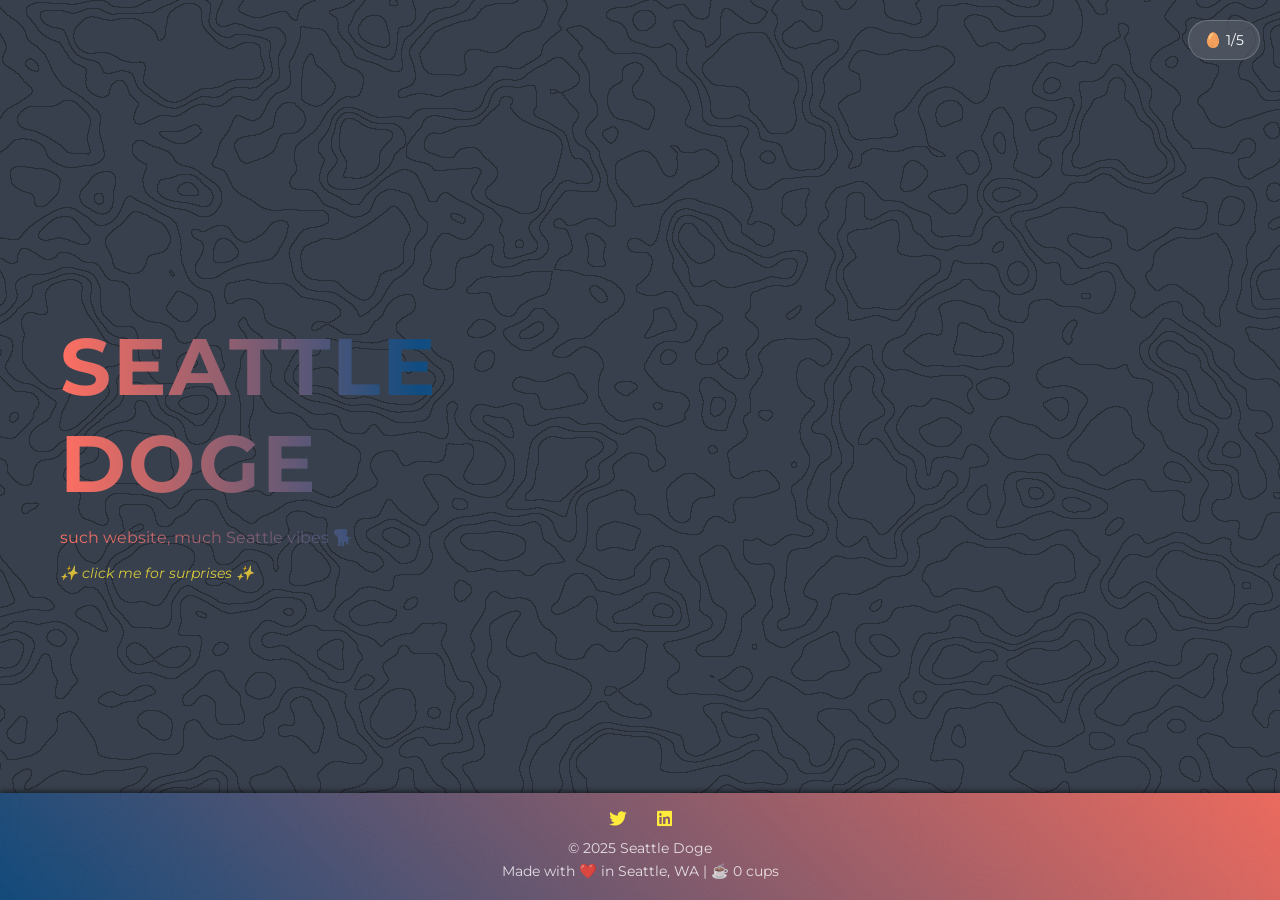
==== index.html @ a6531eef "Add analytics script to index.html Analytics update for 2025" ====
<!DOCTYPE html>
<html lang="en">
<!-- 
    SeattleDoge ASCII Art Easter Egg 🐕
    such hidden, much surprise, very aesthetic
    
⠀⠀⠀⠀⠀⠀⠀⠀⠀⠀⠀⠀⠀⡟⠋⠈⠙⣦⠀⠀⠀⠀⠀⠀⠀⠀⠀⠀⠀⠀⠀⠀⠀⠀⠀⠀⠀⠀⠀⠀⣠⠤⢤⡀⠀⠀
⠀⠀⠀⠀⠀⠀⠀⠀⠀⠀⠀⠀⠀⡇⠀⠀⠀⠈⢇⠀⠀⠀⠀⠀⠀⠀⠀⠀⠀⠀⠀⠀⠀⠀⠀⠀⠀⠀⡠⠞⠀⠀⢠⡜⣦⠀
⠀⠀⠀⠀⠀⠀⠀⠀⠀⠀⠀⠀⠀⡃⠀⠀⠀⠀⠈⢷⡄⠀⠀⠀⠀⠀⠀⠀⠀⠀⠀⠀⠀⠀⠀⠀⡠⠊⣠⠀⠀⠀⠀⢻⡘⡇
⠀⠀⠀⠀⠀⠀⠀⠀⠀⠀⠀⠀⢠⠃⠀⠀⠀⠀⠀⠀⠙⢶⣀⡀⠀⠀⠀⠀⠀⠀⠀⠀⠀⢀⡠⠚⢀⡼⠃⠀⠀⠀⠀⠸⣇⢳
⠀⠀⠀⠀⠀⠀⠀⠀⠀⠀⠀⠀⣾⠀⣀⠖⠀⠀⠀⠀⠉⠀⠀⠈⠉⠛⠛⡛⢛⠛⢳⡶⠖⠋⠀⢠⡞⠀⠀⠀⠐⠆⠀⠀⣿⢸
⠀⠀⠀⠀⠀⠀⠀⠀⠀⠀⠀⣼⠇⠀⠀⠀⠀⠀⠀⠀⠀⠀⠀⠀⠀⠀⠀⠀⠀⠀⠀⠻⣦⣀⣴⡟⠀⠀⢶⣶⣾⡿⠀⠀⣿⢸
⠀⠀⠀⠀⠀⠀⠀⠀⢀⣤⠞⠁⠀⠀⠀⠀⠀⠀⠀⠀⡠⠀⠀⠀⠀⠀⠀⠀⠀⠀⠀⠀⠈⠻⣏⠀⠀⠀⣶⣿⣿⡇⠀⠀⢏⡞
⠀⠀⠀⠀⠀⠀⢀⡴⠛⠀⠀⠀⠀⠀⠀⠀⠀⢀⢀⡾⠁⠀⠀⠀⠀⠀⠀⠀⠀⠀⠀⠀⠀⠀⠘⢦⣤⣾⣿⣿⠋⠀⠀⡀⣾⠁
⠀⠀⠀⠀⠀⣠⠟⠁⠀⠀⠀⣀⠀⠀⠀⠀⢀⡟⠈⢀⣤⠂⠀⠀⠀⠀⠀⠀⠀⠀⠀⠀⠀⠀⠀⠀⠉⠙⣏⡁⠀⠐⠚⠃⣿⠀
⠀⠀⠀⠀⣴⠋⠀⠀⠀⡴⣿⣿⡟⣷⠀⠀⠊⠀⠴⠛⠁⠀⠀⠀⠀⠀⠀⠀⠀⠀⠀⠀⠀⠀⠀⠀⠀⠀⠀⠙⠀⠀⠀⠀⢹⡆
⠀⠀⠀⣴⠃⠀⠀⠀⠀⣇⣿⣿⣿⠃⠀⠀⠀⠀⠀⠀⠀⠀⢀⣤⡶⢶⣶⣄⡀⠀⠀⠀⠀⠀⠀⠀⠀⠀⠀⠀⠀⠀⠀⠀⠀⡇
⠀⠀⣸⠃⠀⠀⠀⢠⠀⠊⠛⠉⠁⠀⠀⠀⠀⠀⠀⠀⢲⣾⣿⡏⣾⣿⣿⣿⣿⠖⠀⠀⠀⠀⠀⠀⠀⠀⠀⠀⠀⠀⠀⠀⠀⢧
⠀⢠⡇⠀⠀⠀⠀⠈⠀⠀⠀⠀⠀⠀⠀⠀⠀⠀⠀⠀⠈⠈⠛⠿⣽⣿⡿⠏⠁⠀⠀⠀⠀⠀⠀⠀⠀⠀⠀⠀⠀⠀⠀⠀⠀⡜
⢀⡿⠀⠀⠀⠀⢀⣤⣶⣟⣶⣦⣄⡀⠀⠀⠀⠀⠀⠀⠀⠀⠀⠀⠀⠀⠀⠀⠀⠀⠀⠀⠀⠀⠀⠀⠀⠀⠀⠀⠀⠀⠀⠀⠀⡇
⢸⠇⠀⠀⠀⠀⣿⣿⣿⣿⣿⣿⣿⣿⣧⠀⠀⠀⠀⠀⠀⠀⠀⠀⠀⠀⠀⠀⠀⠀⠀⠀⠀⠀⠀⠀⠀⠀⠀⠀⠀⠀⠀⠀⠀⡇
⣼⠀⢀⡀⠀⠀⢷⣿⣿⣿⣿⣿⣿⡿⠁⠀⠀⠀⠀⠀⠀⠀⠀⠀⠀⠀⠀⠀⠀⠀⠀⠀⠀⠀⠀⠀⠀⠀⠀⠀⠀⠀⠀⠀⢠⡇
⡇⠀⠈⠀⠀⠀⣬⠻⣿⣿⣿⡿⠙⠀⠀⢀⠀⠀⠀⠀⠀⠀⠀⠀⠀⠀⠀⠀⠀⠀⠀⠀⠀⠀⠀⠀⠀⠀⠀⠀⠀⠀⠀⠀⣼⠁
⢹⡀⠀⠀⠀⠈⣿⣶⣿⣿⣝⡛⢳⠭⠍⠉⠀⠀⠀⠀⠀⠀⠀⠀⠀⠀⠀⠀⠀⠀⠀⠀⠀⠀⠀⠀⠀⠀⠀⠀⠀⠀⠀⢰⠃⠀
⠸⡇⠀⠀⠀⠀⠙⣿⣿⣿⣿⣿⣿⣷⣦⣀⣀⣀⣤⣤⣴⡶⠀⠀⠀⠀⠀⠀⠀⠀⠀⠀⠀⠀⠀⠀⠀⠀⠀⠀⠀⠀⣰⠇⠀⠀
⠀⢿⡄⠀⠀⠀⠀⠀⠙⣇⠉⠉⠙⠛⠻⠟⠛⠛⠉⠙⠉⠀⠀⠀⠀⠀⠀⠀⠀⠀⠀⠀⠀⠀⠀⠀⠀⠀⠀⠀⠀⡰⠋⠀⠀⠀
⠀⠈⢧⠀⠀⠀⠀⠀⠀⠈⠀⠀⠀⠀⠀⠀⠀⠀⠀⠀⠀⠀⠀⠀⠀⠀⠀⠀⠀⠀⠀⠀⠀⠀⠀⠀⠀⠀⠀⣠⠞⠁⠀⠀⠀⠀
⠀⠀⠘⢷⡀⠀⠀⠀⠀⠀⠀⠀⠀⠀⠀⠀⠀⠀⠀⠀⠀⠀⠀⠀⠀⠀⠀⠀⠀⠀⠀⠀⠀⠀⠀⠀⠀⣠⠞⠁⠀⠀⠀⠀⠀⠀
⠀⠀⠀⠀⠱⢆⠀⠀⠀⠀⠀⠀⠀⠀⠀⠀⠀⠀⠀⠀⠀⠀⠀⠀⠀⠀⠀⠀⠀⠀⠀⠀⠀⠀⣀⡴⠋⠁⠀⠀⠀⠀⠀⠀⠀⠀
⠀⠀⠀⠀⠀⠀⠛⢦⣀⡀⠀⠀⠀⠀⠀⠀⠀⠀⠀⠀⠀⠀⠀⠀⠀⠀⠀⠀⠀⠀⣀⣠⠴⠟⠁⠀⠀⠀⠀⠀⠀⠀⠀⠀⠀⠀
⠀⠀⠀⠀⠀⠀⠀⠀⠈⠛⠲⠤⣤⣤⣤⣄⠀⠀⠀⠀⠀⠀⠀⢠⣤⣤⠤⠴⠒⠛⠋⠀⠀⠀⠀⠀⠀⠀⠀⠀⠀⠀⠀⠀⠀⠀

    Congrats! You found the HTML comment easter egg! 🎉
    Pro tip: Check the console for more surprises...
-->
<head>
    <meta charset="utf-8"/>
    <meta name="viewport" content="width=device-width, initial-scale=1.0"/>
    <meta name="description" content="such website, much Seattle vibes 🐕 Experience the Emerald City through dynamic topography and aesthetic gradients"/>
    <meta name="keywords" content="Seattle, doge, gen-z, aesthetic, topography, gradients, meme, PNW, Emerald City, interactive"/>
    <meta name="author" content="Emerald Designs"/>
    <meta name="theme-color" content="#FF6F61"/>
    <meta property="og:title" content="SeattleDoge - such website, much aesthetic"/>
    <meta property="og:description" content="A visual love letter to Seattle featuring dynamic topography and doge vibes"/>
    <meta property="og:type" content="website"/>
    <meta property="og:url" content="https://SeattleDoge.com"/>
    <title>SeattleDoge - such website, much aesthetic 🐕</title>
    <!-- Favicon -->
    <link rel="icon" href="favicon.png" type="image/png"/>
    <link rel="apple-touch-icon" href="favicon.png"/>
    <link href="https://fonts.googleapis.com/css2?family=Montserrat:wght@300;400;700&display=swap" rel="stylesheet">
    <!-- Font Awesome -->
    <link rel="stylesheet" href="https://cdnjs.cloudflare.com/ajax/libs/font-awesome/6.0.0-beta3/css/all.min.css">
    <link rel="stylesheet" href="styles.css"/>
    <script src="script.js" defer></script>
    <!-- Analytics -->
    <script defer src="https://umami.manaiakalani.info/script.js" data-website-id="f61d7a7e-5dba-43c3-b474-cf206cd70f49"></script>
</head>
<body>
    <div id="app" class="container">
        <header class="header">
            <h1 class="title gradient-text" id="main-title">Seattle Doge</h1>
            <p class="description gradient-text">such website, much Seattle vibes 🐕</p>
            <div class="interaction-hint">
                <span class="hint-text">✨ click me for surprises ✨</span>
            </div>
        </header>
        <div class="topography-box" id="topo-bg"></div> 
        
        <!-- Hidden easter egg counter -->
        <div class="easter-egg-counter" id="egg-counter">
            <span>🥚 <span id="egg-count">0</span>/5</span>
        </div>
    </div>

    <footer class="footer">
        <div class="social-media">
            <a href="https://aka.ms/MaxStein" class="social-link bounce-on-hover" aria-label="Twitter" data-tooltip="follow for updates fr 📱">
                <i class="fab fa-twitter"></i>
            </a>
            <a href="https://linkedin.com/in/manaiakalani" class="social-link bounce-on-hover" aria-label="LinkedIn" data-tooltip="let's connect! 🤝">
                <i class="fab fa-linkedin"></i>
            </a>
        </div>
        <p class="footer-text">© 2025 Seattle Doge</p>
        <p class="footer-text">Made with ❤️ in Seattle, WA | <span class="easter-egg-trigger" id="coffee-counter">☕ 0 cups</span></p>
    </footer>

    <svg class="svg-filters" width="0" height="0" xmlns="http://www.w3.org/2000/svg" version="1.1">
        <defs>
            <filter id="topography">
                <feTurbulence id="turbulence" type="fractalNoise" baseFrequency="0.0033" numOctaves="1" />
                <feColorMatrix type="saturate" values="0" result="noise" />
                <feComponentTransfer in="noise" result="h1">
                    <feFuncA type="table" tableValues="-220 100" />
                </feComponentTransfer>
                <feMorphology operator="dilate" radius="1" />
                <feComposite in2="h1" result="a1" operator="out" />
                <feComponentTransfer in="noise" result="h2">
                    <feFuncA type="table" tableValues="-160 100" />
                </feComponentTransfer>
                <feMorphology operator="dilate" radius="1" />
                <feComposite in2="h2" result="a2" operator="out" />
                <feComponentTransfer in="noise" result="h3">
                    <feFuncA type="table" tableValues="-120 100" />
                </feComponentTransfer>
                <feMorphology operator="dilate" radius="1" />
                <feComposite in2="h3" result="a3" operator="out" />
                <feComponentTransfer in="noise" result="h4">
                    <feFuncA type="table" tableValues="-80 100" />
                </feComponentTransfer>
                <feMorphology operator="dilate" radius="1" />
                <feComposite in2="h4" result="a4" operator="out" />
                <feComponentTransfer in="noise" result="h5">
                    <feFuncA type="table" tableValues="-50 100" />
                </feComponentTransfer>
                <feMorphology operator="dilate" radius="1" />
                <feComposite in2="h5" result="a5" operator="out" />
                <feComposite in="a1" in2="a2" result="c1" operator="over" />
                <feComposite in="c1" in2="a3" result="c2" operator="over" />
                <feComposite in="c2" in2="a4" result="c3" operator="over" />
                <feComposite in="c3" in2="a5" result="c4" operator="over" />
                <feComponentTransfer in="c4" result="c5">
                    <feFuncR type="discrete" tableValues="0 1 0 1" />
                    <feFuncG type="discrete" tableValues="0 1 0 1" />
                    <feFuncB type="discrete" tableValues="0 1 0 1" />
                    <feFuncA type="discrete" tableValues="0 1 0 1" />
                </feComponentTransfer>
                <feComposite in="SourceAlpha" in2="c5" operator="out" result="alpha" />
                <feComposite in="SourceGraphic" operator="in" />
            </filter>
        </defs>
    </svg>
</body>
</html>
---- styles.css ----
/* 
 * SeattleDoge Styles 🐕
 * such CSS, much aesthetic, very modern
 * Gen-Z approved styling with Seattle vibes
 */

/* Performance optimizations */
* {
    box-sizing: border-box;
}

/* Accessibility improvements */
@media (prefers-reduced-motion: reduce) {
    *, *::before, *::after {
        animation-duration: 0.01ms !important;
        animation-iteration-count: 1 !important;
        transition-duration: 0.01ms !important;
    }
}

/* Dark mode preference (already dark but respecting user choice) */
@media (prefers-color-scheme: light) {
    :root {
        --accent-color: #FF6F61;
        --secondary-color: #0F4C81;
    }
}

/* High contrast mode support */
@media (prefers-contrast: high) {
    .gradient-text {
        background: linear-gradient(to right, #FF0000, #0000FF);
        background-clip: text;
        -webkit-background-clip: text;
    }
}

/* Focus improvements for accessibility */
button:focus, a:focus, [tabindex]:focus {
    outline: 2px solid #ffeb3b;
    outline-offset: 2px;
}

/* Global Styles - keeping it fresh */
body, html {
    margin: 0;
    padding: 0;
    font-family: 'Montserrat', sans-serif;
    height: 100%;
    background-color: #282c34;
    background-size: cover;
    background-position: center;
    background-attachment: fixed;
    color: #fff;
    display: flex;
    align-items: center;
    justify-content: flex-start;
    cursor: url('data:image/svg+xml;utf8,<svg xmlns="http://www.w3.org/2000/svg" width="20" height="20" viewBox="0 0 20 20"><text y="16" font-size="16">🐕</text></svg>'), auto;
    overflow-x: hidden;
}

/* Main Container - responsive and clean */
.container {
    padding-left: 10%;
    display: flex;
    flex-direction: column;
    gap: 15px;
    text-align: left;
    max-width: 600px;
    position: relative;
    z-index: 2;
    animation: slideInLeft 1s ease-out;
}

@keyframes slideInLeft {
    from {
        opacity: 0;
        transform: translateX(-50px);
    }
    to {
        opacity: 1;
        transform: translateX(0);
    }
}

/* Header Styles */
.header {
    z-index: 3;
    position: relative;
}

.header .title {
    font-size: 5rem;
    font-weight: 700;
    letter-spacing: 2px;
    text-transform: uppercase;
    margin: 0;
    cursor: pointer;
    transition: all 0.3s ease;
}

.header .title:hover {
    animation: shake 0.5s ease-in-out;
}

@keyframes shake {
    0%, 100% { transform: translateX(0); }
    25% { transform: translateX(-5px); }
    75% { transform: translateX(5px); }
}

/* Interaction hints - Gen-Z loves interactive elements */
.interaction-hint {
    margin-top: 10px;
    opacity: 0.8;
    animation: pulse 2s infinite;
}

.hint-text {
    font-size: 0.9rem;
    font-style: italic;
    color: #ffeb3b;
    cursor: pointer;
}

@keyframes pulse {
    0%, 100% { opacity: 0.8; }
    50% { opacity: 1; }
}

/* Easter egg counter - gamification element */
.easter-egg-counter {
    position: fixed;
    top: 20px;
    right: 20px;
    background: rgba(255, 255, 255, 0.1);
    backdrop-filter: blur(10px);
    padding: 10px 15px;
    border-radius: 25px;
    font-size: 0.9rem;
    z-index: 5;
    opacity: 0;
    transition: opacity 0.3s ease;
    border: 1px solid rgba(255, 255, 255, 0.2);
}

.easter-egg-counter.show {
    opacity: 1;
}

/* Coffee counter easter egg */
.easter-egg-trigger {
    cursor: pointer;
    transition: all 0.3s ease;
}

.easter-egg-trigger:hover {
    color: #ffeb3b;
    transform: scale(1.1);
}

.gradient-text {
    background: -webkit-linear-gradient(
        left,
        #FF6F61,
        #0F4C81,
        #939597,
        #6667AB
    );
    background: linear-gradient(
        to right,
        #FF6F61,
        #0F4C81,
        #939597,
        #6667AB
    );
    background-clip: text;
    -webkit-background-clip: text;
    -webkit-text-fill-color: transparent;
    color: transparent;
    animation: gradient-shift 6s infinite ease-in-out;
    background-size: 200% 200%;
    user-select: none;
    transition: all 0.3s ease;
}

.gradient-text:hover {
    animation-duration: 2s;
    transform: scale(1.02);
}

@keyframes gradient-shift {
    0% { background-position: 0% 50%; }
    50% { background-position: 100% 50%; }
    100% { background-position: 0% 50%; }
}

/* Topography Styles */
.topography-box {
    position: fixed;
    top: 0;
    left: 0;
    width: 100%;
    height: 100%;
    background-color: #38414e;
    filter: url(#topography);
    z-index: 1;
}

.svg-filters {
    position: absolute;
}

/* Footer Styles */
.footer {
    position: fixed;
    bottom: 0;
    left: 0;
    width: 100%;
    background: linear-gradient(45deg, rgba(15, 76, 129, 0.9), rgba(255, 111, 97, 0.9));
    color: #fff;
    text-align: center;
    padding: 15px 0;
    z-index: 4;
    font-size: 1rem;
    box-shadow: 0 -2px 5px rgba(0, 0, 0, 0.5);
}

.footer .social-media {
    display: flex;
    justify-content: center;
    gap: 30px;
    margin-bottom: 10px;
}

.footer .social-link {
    color: #ffeb3b;
    text-decoration: none;
    font-weight: 500;
    font-size: 1.1rem;
    transition: all 0.3s ease;
    position: relative;
    overflow: hidden;
}

.footer .social-link:hover {
    color: #ff9800;
    transform: scale(1.1);
}

.footer .social-link::before {
    content: '';
    position: absolute;
    top: 0;
    left: -100%;
    width: 100%;
    height: 100%;
    background: linear-gradient(90deg, transparent, rgba(255, 255, 255, 0.2), transparent);
    transition: left 0.5s ease;
}

.footer .social-link:hover::before {
    left: 100%;
}

/* Bounce animation for social links */
.bounce-on-hover:hover {
    animation: bounce 0.6s ease;
}

@keyframes bounce {
    0%, 100% { transform: translateY(0) scale(1.1); }
    50% { transform: translateY(-10px) scale(1.1); }
}

/* Tooltip styles for social links */
.social-link[data-tooltip]:hover::after {
    content: attr(data-tooltip);
    position: absolute;
    bottom: 120%;
    left: 50%;
    transform: translateX(-50%);
    background: rgba(0, 0, 0, 0.8);
    color: white;
    padding: 5px 10px;
    border-radius: 5px;
    font-size: 0.8rem;
    white-space: nowrap;
    z-index: 10;
}

/* Responsive design for mobile Gen-Z users */
@media (max-width: 768px) {
    .container {
        padding-left: 5%;
        padding-right: 5%;
    }
    
    .header .title {
        font-size: 3.5rem;
    }
    
    .easter-egg-counter {
        top: 10px;
        right: 10px;
        font-size: 0.8rem;
        padding: 8px 12px;
    }
    
    .footer .social-media {
        gap: 20px;
    }
}

@media (max-width: 480px) {
    .header .title {
        font-size: 2.8rem;
    }
    
    .interaction-hint {
        font-size: 0.8rem;
    }
}

.footer .footer-text {
    font-size: 0.9rem;
    margin: 5px 0;
    color: rgba(255, 255, 255, 0.8);
}
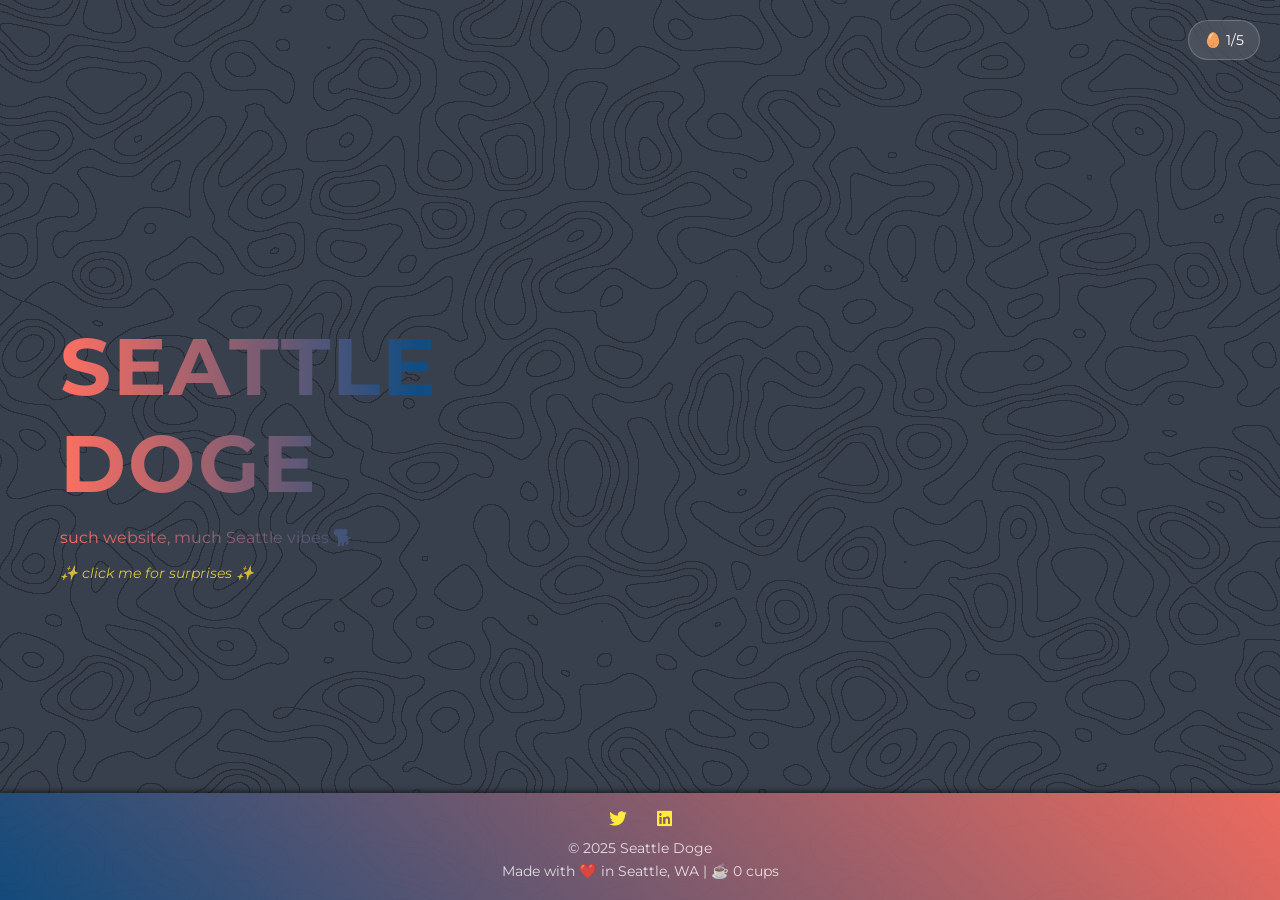
==== commit 866302eb: "Update analytics script source and ID for 2026 Replaced Umami analytics script with new analytics sc" ====
--- a/index.html
+++ b/index.html
@@ -54,7 +54,11 @@
     <link rel="stylesheet" href="styles.css"/>
     <script src="script.js" defer></script>
     <!-- Analytics -->
-    <script defer src="https://umami.manaiakalani.info/script.js" data-website-id="f61d7a7e-5dba-43c3-b474-cf206cd70f49"></script>
+    <script
+    src="https://analytics.manaiakalani.info/api/script.js"
+    data-site-id="94813d5453b5"
+    defer
+    ></script>
 </head>
 <body>
     <div id="app" class="container">
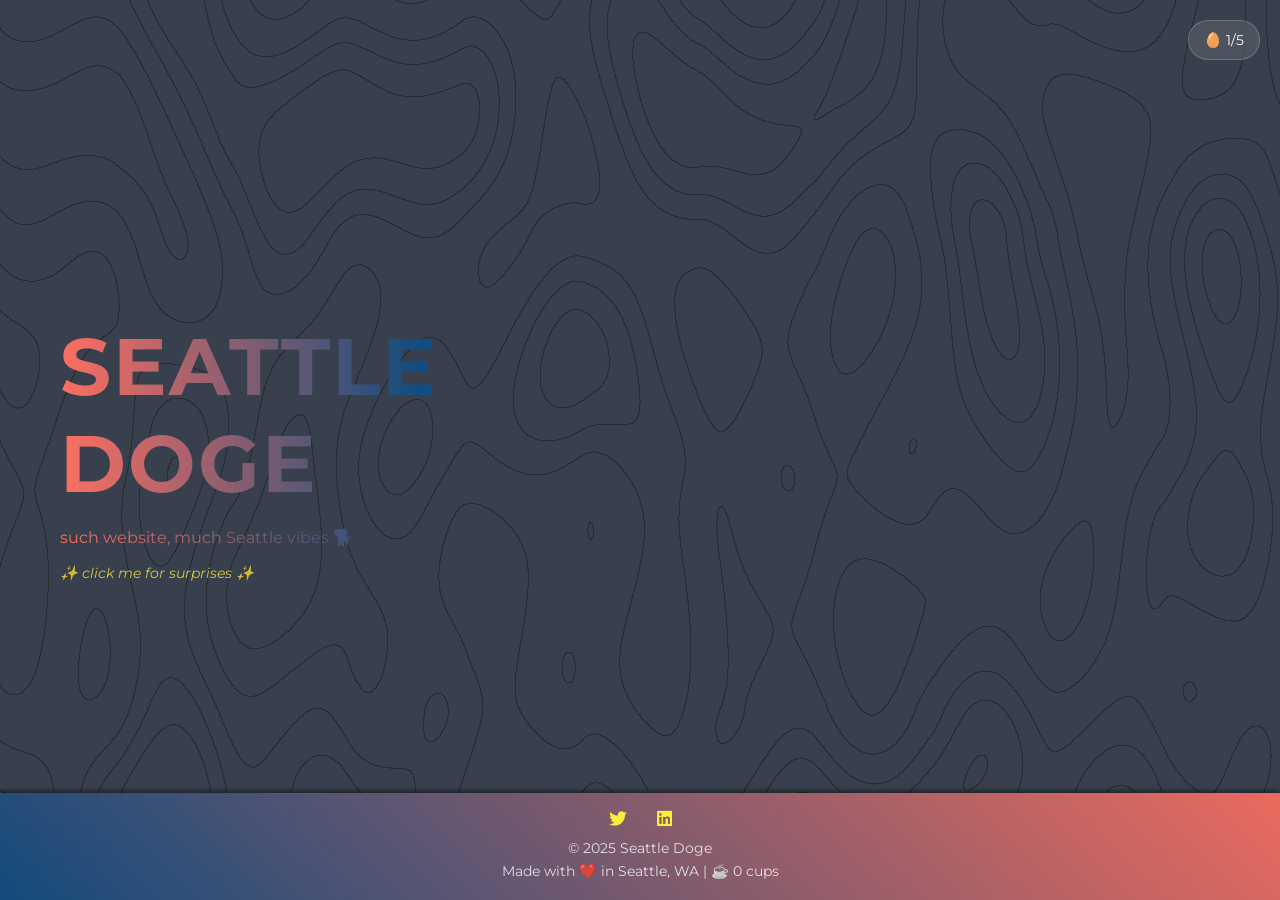
==== commit 957591ca: "Fix: broken social media links - Fix Twitter link (was aka.ms redirect, now direct) - Fix LinkedIn l" ====
--- a/index.html
+++ b/index.html
@@ -79,10 +79,10 @@
 
     <footer class="footer">
         <div class="social-media">
-            <a href="https://aka.ms/MaxStein" class="social-link bounce-on-hover" aria-label="Twitter" data-tooltip="follow for updates fr 📱">
+            <a href="https://twitter.com/manaiakalani" class="social-link bounce-on-hover" aria-label="Twitter" data-tooltip="follow for updates fr 📱">
                 <i class="fab fa-twitter"></i>
             </a>
-            <a href="https://linkedin.com/in/manaiakalani" class="social-link bounce-on-hover" aria-label="LinkedIn" data-tooltip="let's connect! 🤝">
+            <a href="https://www.linkedin.com/in/manaiakalani/" class="social-link bounce-on-hover" aria-label="LinkedIn" data-tooltip="let's connect! 🤝">
                 <i class="fab fa-linkedin"></i>
             </a>
         </div>
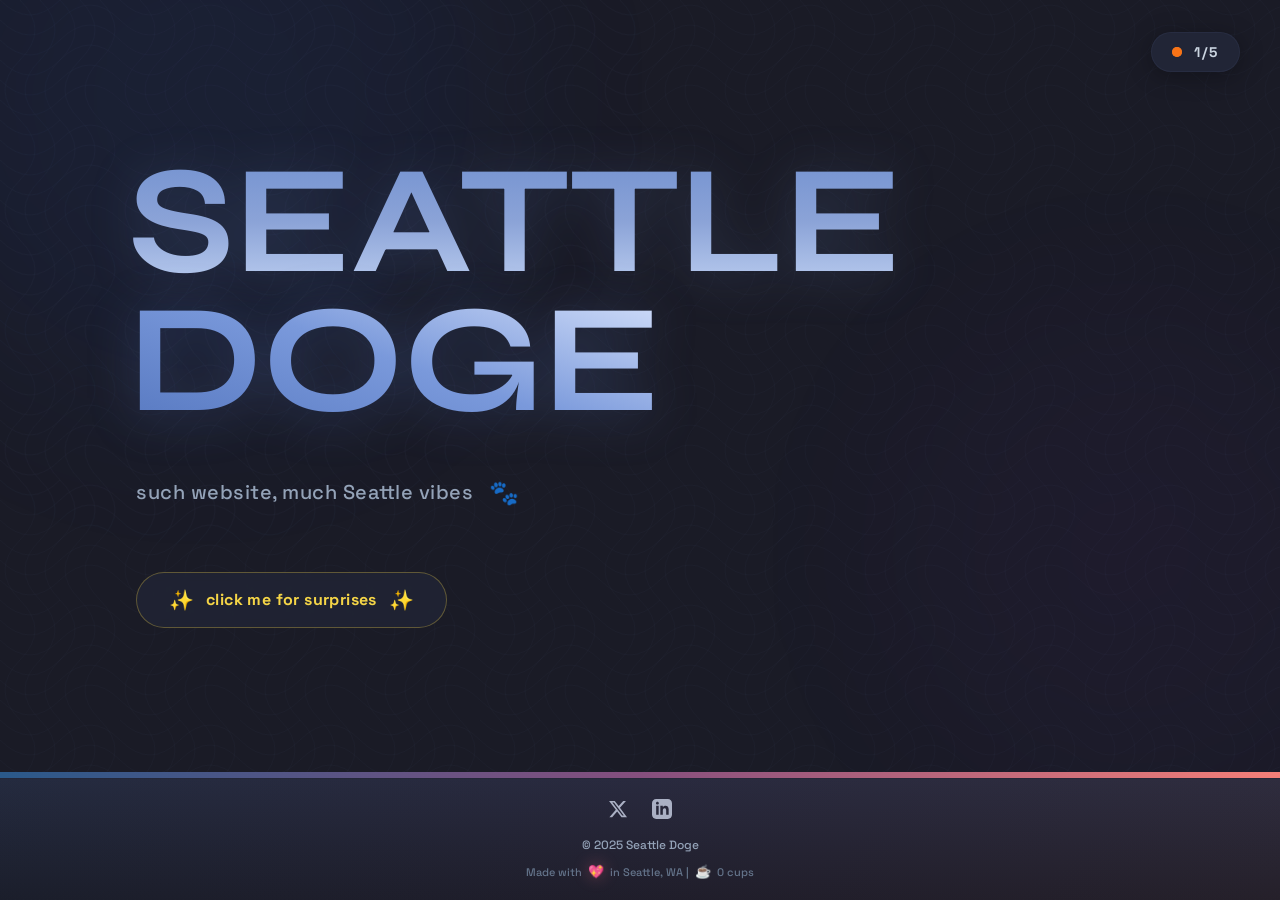
==== commit 075a032a: "Redesign UX with Tokyo Night theme and multi-page easter egg flow - New design system: Tokyo Night p" ====
--- a/index.html
+++ b/index.html
@@ -39,101 +39,289 @@
     <meta name="description" content="such website, much Seattle vibes 🐕 Experience the Emerald City through dynamic topography and aesthetic gradients"/>
     <meta name="keywords" content="Seattle, doge, gen-z, aesthetic, topography, gradients, meme, PNW, Emerald City, interactive"/>
     <meta name="author" content="Emerald Designs"/>
-    <meta name="theme-color" content="#FF6F61"/>
+    <meta name="theme-color" content="#1a1b26"/>
     <meta property="og:title" content="SeattleDoge - such website, much aesthetic"/>
     <meta property="og:description" content="A visual love letter to Seattle featuring dynamic topography and doge vibes"/>
     <meta property="og:type" content="website"/>
     <meta property="og:url" content="https://SeattleDoge.com"/>
     <title>SeattleDoge - such website, much aesthetic 🐕</title>
-    <!-- Favicon -->
     <link rel="icon" href="favicon.png" type="image/png"/>
     <link rel="apple-touch-icon" href="favicon.png"/>
-    <link href="https://fonts.googleapis.com/css2?family=Montserrat:wght@300;400;700&display=swap" rel="stylesheet">
-    <!-- Font Awesome -->
-    <link rel="stylesheet" href="https://cdnjs.cloudflare.com/ajax/libs/font-awesome/6.0.0-beta3/css/all.min.css">
+    <link href="https://fonts.googleapis.com/css2?family=Space+Grotesk:wght@400;500;700&family=Syne:wght@700;800&family=Comic+Neue:wght@700&display=swap" rel="stylesheet">
     <link rel="stylesheet" href="styles.css"/>
     <script src="script.js" defer></script>
-    <!-- Analytics -->
     <script
-    src="https://analytics.manaiakalani.info/api/script.js"
-    data-site-id="94813d5453b5"
-    defer
+      src="https://analytics.manaiakalani.info/api/script.js"
+      data-site-id="94813d5453b5"
+      defer
     ></script>
 </head>
 <body>
-    <div id="app" class="container">
-        <header class="header">
-            <h1 class="title gradient-text" id="main-title">Seattle Doge</h1>
-            <p class="description gradient-text">such website, much Seattle vibes 🐕</p>
-            <div class="interaction-hint">
-                <span class="hint-text">✨ click me for surprises ✨</span>
-            </div>
-        </header>
-        <div class="topography-box" id="topo-bg"></div> 
-        
-        <!-- Hidden easter egg counter -->
-        <div class="easter-egg-counter" id="egg-counter">
-            <span>🥚 <span id="egg-count">0</span>/5</span>
+    <!-- ===== SHARED BACKGROUND LAYER ===== -->
+    <div class="topo-bg" aria-hidden="true"></div>
+    <div class="ambient-orb orb-1" aria-hidden="true"></div>
+    <div class="ambient-orb orb-2" aria-hidden="true"></div>
+
+    <!-- ===== PROGRESS BADGE ===== -->
+    <div class="progress-badge" id="progress-badge">
+        <span class="ping-dot"><span class="ping-ring"></span><span class="ping-core"></span></span>
+        <span class="progress-text" id="egg-count">1/5</span>
+    </div>
+
+    <!-- ===== PAGE 1: LANDING ===== -->
+    <div class="page active" id="page-landing">
+        <main class="page-main landing-main">
+            <div class="landing-content animate-float">
+                <div class="landing-titles">
+                    <h1 class="hero-title">
+                        <span class="gradient-seattle">SEATTLE</span>
+                    </h1>
+                    <h1 class="hero-title hero-title-doge">
+                        <span class="gradient-doge">DOGE</span>
+                    </h1>
+                </div>
+                <div class="tagline">
+                    <span class="tagline-text">such website, much Seattle vibes</span>
+                    <span class="tagline-paw" title="woof">🐾</span>
+                </div>
+                <div class="cta-area">
+                    <button class="cta-btn" id="surprise-btn">
+                        <span class="cta-sparkle">✨</span>
+                        <span class="cta-label" id="surprise-label">click me for surprises</span>
+                        <span class="cta-sparkle">✨</span>
+                    </button>
+                </div>
+            </div>
+        </main>
+    </div>
+
+    <!-- ===== PAGE 2: DOGE FOUND ===== -->
+    <div class="page" id="page-doge">
+        <main class="page-main doge-main">
+            <div class="doge-scene">
+                <div class="doge-image-wrap animate-doge">
+                    <div class="doge-circle">
+                        <img
+                            src="https://images.unsplash.com/photo-1583511655857-d19b40a7a54e?auto=format&fit=crop&q=80&w=800"
+                            alt="Much Seattle Doge"
+                            class="doge-img"
+                            loading="lazy"
+                        />
+                    </div>
+                    <div class="bubble bubble-1 animate-pop" style="animation-delay: 0.2s">much wow</div>
+                    <div class="bubble bubble-2 animate-pop" style="animation-delay: 0.6s">such surprise</div>
+                    <div class="bubble bubble-3 animate-pop" style="animation-delay: 1.0s">very click</div>
+                    <div class="bubble bubble-4 animate-pop" style="animation-delay: 1.4s">so Seattle</div>
+                </div>
+                <div class="doge-bg-text" aria-hidden="true">MUCH WOW</div>
+            </div>
+            <div class="doge-cta animate-pop" style="animation-delay: 1.8s">
+                <h3 class="doge-found-title"><span class="gradient-found">YOU FOUND IT!</span></h3>
+                <p class="doge-found-sub">The legendary Doge of the Pacific Northwest has appeared.</p>
+                <button class="back-btn" data-goto="landing">
+                    <svg class="back-icon" fill="none" viewBox="0 0 24 24" stroke="currentColor"><path stroke-linecap="round" stroke-linejoin="round" stroke-width="2" d="M10 19l-7-7m0 0l7-7m-7 7h18"/></svg>
+                    Go Back
+                </button>
+            </div>
+        </main>
+    </div>
+
+    <!-- ===== PAGE 3: THE CITY ===== -->
+    <div class="page" id="page-city">
+        <main class="page-main city-main">
+            <header class="city-header">
+                <h2 class="section-title"><span class="gradient-city">THE CITY</span></h2>
+                <div class="section-accent"></div>
+            </header>
+            <div class="card-grid">
+                <!-- Space Needle -->
+                <div class="landmark-card">
+                    <div class="card-top">
+                        <div class="card-icon icon-glow-blue">
+                            <svg width="48" height="48" viewBox="0 0 24 24" fill="none"><path d="M11 2H13V4H11V2ZM11 5H13V18H11V5ZM7 8H17V10H19V12H17V13H7V12H5V10H7V8ZM9 10V11H15V10H9ZM10 18H14V22H10V18Z" fill="currentColor"/></svg>
+                        </div>
+                        <span class="card-number number-blue">01</span>
+                    </div>
+                    <h3 class="card-title title-blue">Space Needle</h3>
+                    <p class="card-desc">The 605-ft-tall icon of the Pacific Northwest. Built for the 1962 World's Fair, it offers such views, much height. A true monument to the future.</p>
+                    <div class="card-tags">
+                        <span class="tag tag-blue">Queen Anne</span>
+                        <span class="tag tag-blue">Futurism</span>
+                    </div>
+                </div>
+                <!-- Pike Place -->
+                <div class="landmark-card">
+                    <div class="card-top">
+                        <div class="card-icon icon-glow-yellow">
+                            <svg width="48" height="48" viewBox="0 0 24 24" fill="none"><path d="M3 5H21V7H19V21H5V7H3V5ZM7 7V19H17V7H7ZM9 9H15V11H9V9ZM9 13H15V15H9V13Z" fill="currentColor"/><path d="M10 2H14V4H10V2Z" fill="currentColor"/></svg>
+                        </div>
+                        <span class="card-number number-yellow">02</span>
+                    </div>
+                    <h3 class="card-title title-yellow">Pike Place</h3>
+                    <p class="card-desc">Fresh fish, flying salmon, and the original Starbucks. Established in 1907, it's the soul of the city. Very market, many flowers, wow.</p>
+                    <div class="card-tags">
+                        <span class="tag tag-yellow">Downtown</span>
+                        <span class="tag tag-yellow">History</span>
+                    </div>
+                </div>
+            </div>
+            <div class="section-back">
+                <button class="back-link" data-goto="landing">
+                    <span class="back-arrow">←</span>
+                    <span>Return to Doge</span>
+                </button>
+            </div>
+        </main>
+    </div>
+
+    <!-- ===== PAGE 4: THE VIBES ===== -->
+    <div class="page" id="page-vibes">
+        <main class="page-main city-main">
+            <header class="city-header">
+                <h2 class="section-title"><span class="gradient-vibes">THE VIBES</span></h2>
+                <div class="section-accent accent-purple"></div>
+            </header>
+            <div class="card-grid card-grid-3">
+                <!-- Rain -->
+                <div class="landmark-card">
+                    <div class="card-top">
+                        <div class="card-icon icon-glow-blue">
+                            <span style="font-size:2.5rem">🌧️</span>
+                        </div>
+                        <span class="card-number number-blue">01</span>
+                    </div>
+                    <h3 class="card-title title-blue">Such Rain</h3>
+                    <p class="card-desc">152 rainy days per year. Much drizzle, very mist. Seattleites don't use umbrellas — they simply become one with the cloud.</p>
+                    <div class="card-tags">
+                        <span class="tag tag-blue">Weather</span>
+                        <span class="tag tag-blue">Vibes</span>
+                    </div>
+                </div>
+                <!-- Coffee -->
+                <div class="landmark-card">
+                    <div class="card-top">
+                        <div class="card-icon icon-glow-yellow">
+                            <span style="font-size:2.5rem">☕</span>
+                        </div>
+                        <span class="card-number number-yellow">02</span>
+                    </div>
+                    <h3 class="card-title title-yellow">Many Coffee</h3>
+                    <p class="card-desc">Birthplace of Starbucks, home to 35+ roasters. Every corner has a café. Very espresso, much latte art, so caffeinated.</p>
+                    <div class="card-tags">
+                        <span class="tag tag-yellow">Culture</span>
+                        <span class="tag tag-yellow">Caffeine</span>
+                    </div>
+                </div>
+                <!-- Tech -->
+                <div class="landmark-card">
+                    <div class="card-top">
+                        <div class="card-icon icon-glow-coral">
+                            <span style="font-size:2.5rem">💻</span>
+                        </div>
+                        <span class="card-number number-coral">03</span>
+                    </div>
+                    <h3 class="card-title title-coral">Very Tech</h3>
+                    <p class="card-desc">Home to Amazon, Microsoft, and countless startups. Much innovation, such disruption. The cloud isn't just in the sky here.</p>
+                    <div class="card-tags">
+                        <span class="tag tag-coral">Industry</span>
+                        <span class="tag tag-coral">Future</span>
+                    </div>
+                </div>
+            </div>
+            <div class="section-back">
+                <button class="back-link" data-goto="landing">
+                    <span class="back-arrow">←</span>
+                    <span>Return to Doge</span>
+                </button>
+            </div>
+        </main>
+    </div>
+
+    <!-- ===== PAGE 5: ROADMAP ===== -->
+    <div class="page" id="page-roadmap">
+        <main class="page-main roadmap-main">
+            <div class="roadmap-header">
+                <h2 class="section-title section-title-lg"><span class="gradient-roadmap">SUCH ROADMAP</span></h2>
+                <p class="roadmap-sub">very future, much wow, so progress</p>
+            </div>
+            <div class="roadmap-track">
+                <div class="roadmap-line" aria-hidden="true"></div>
+                <!-- Item 1 -->
+                <div class="roadmap-item">
+                    <div class="roadmap-side roadmap-side-left">
+                        <span class="roadmap-status status-blue">Past Much Done</span>
+                    </div>
+                    <div class="roadmap-dot dot-blue"></div>
+                    <div class="roadmap-side roadmap-side-right">
+                        <h4 class="roadmap-title">Very Launch</h4>
+                        <p class="roadmap-desc">Much deploy. Website wow. Seattle vibes intensifies.</p>
+                    </div>
+                </div>
+                <!-- Item 2 -->
+                <div class="roadmap-item">
+                    <div class="roadmap-side roadmap-side-left">
+                        <h4 class="roadmap-title">So Coffee</h4>
+                        <p class="roadmap-desc">Many beans. Dark roast power. 1000 cups goal.</p>
+                    </div>
+                    <div class="roadmap-dot dot-purple"></div>
+                    <div class="roadmap-side roadmap-side-right">
+                        <span class="roadmap-status status-purple">Active Working</span>
+                    </div>
+                </div>
+                <!-- Item 3 -->
+                <div class="roadmap-item">
+                    <div class="roadmap-side roadmap-side-left">
+                        <span class="roadmap-status status-coral">Soon™</span>
+                    </div>
+                    <div class="roadmap-dot dot-coral animate-pulse"></div>
+                    <div class="roadmap-side roadmap-side-right">
+                        <h4 class="roadmap-title">Much Space</h4>
+                        <p class="roadmap-desc">To the moon. Doge in orbit. Many stars, so shine.</p>
+                    </div>
+                </div>
+                <!-- Item 4 -->
+                <div class="roadmap-item roadmap-item-dim">
+                    <div class="roadmap-side roadmap-side-left">
+                        <h4 class="roadmap-title">Infinite Bark</h4>
+                        <p class="roadmap-desc">Global adoption. Every cup is Doge cup. Wow.</p>
+                    </div>
+                    <div class="roadmap-dot dot-gold"></div>
+                    <div class="roadmap-side roadmap-side-right">
+                        <span class="roadmap-status status-gold">Future Dream</span>
+                    </div>
+                </div>
+            </div>
+            <div class="roadmap-back">
+                <button class="back-btn-outline" data-goto="landing">
+                    <svg class="back-icon rotate-180" fill="none" stroke="currentColor" viewBox="0 0 24 24"><path stroke-linecap="round" stroke-linejoin="round" stroke-width="2" d="M14 5l7 7m0 0l-7 7m7-7H3"/></svg>
+                    Back to Start
+                </button>
+            </div>
+        </main>
+    </div>
+
+    <!-- ===== FOOTER (shared) ===== -->
+    <footer class="site-footer" id="site-footer">
+        <div class="footer-gradient-bar"></div>
+        <div class="footer-content">
+            <div class="footer-wash" aria-hidden="true"></div>
+            <div class="footer-socials">
+                <a href="https://twitter.com/manaiakalani" class="social-icon" aria-label="Twitter" data-tooltip="follow for updates fr 📱">
+                    <svg class="icon-svg" fill="currentColor" viewBox="0 0 24 24"><path d="M18.244 2.25h3.308l-7.227 8.26 8.502 11.24H16.17l-5.214-6.817L4.99 21.75H1.68l7.73-8.835L1.254 2.25H8.08l4.713 6.231zm-1.161 17.52h1.833L7.084 4.126H5.117z"/></svg>
+                </a>
+                <a href="https://www.linkedin.com/in/manaiakalani/" class="social-icon" aria-label="LinkedIn" data-tooltip="let's connect! 🤝">
+                    <svg class="icon-svg" fill="currentColor" viewBox="0 0 24 24"><path fill-rule="evenodd" d="M19 0h-14c-2.761 0-5 2.239-5 5v14c0 2.761 2.239 5 5 5h14c2.762 0 5-2.239 5-5v-14c0-2.761-2.238-5-5-5zm-11 19h-3v-11h3v11zm-1.5-12.268c-.966 0-1.75-.79-1.75-1.764s.784-1.764 1.75-1.764 1.75.79 1.75 1.764-.783 1.764-1.75 1.764zm13.5 12.268h-3v-5.604c0-3.368-4-3.113-4 0v5.604h-3v-11h3v1.765c1.396-2.586 7-2.777 7 2.476v6.759z" clip-rule="evenodd"/></svg>
+                </a>
+            </div>
+            <div class="footer-copy">© 2025 Seattle Doge</div>
+            <div class="footer-made">
+                <span>Made with</span>
+                <span class="heart animate-pulse">💖</span>
+                <span>in Seattle, WA |</span>
+                <span class="coffee-icon">☕</span>
+                <span class="coffee-counter" id="coffee-counter">0 cups</span>
+            </div>
         </div>
-    </div>
-
-    <footer class="footer">
-        <div class="social-media">
-            <a href="https://twitter.com/manaiakalani" class="social-link bounce-on-hover" aria-label="Twitter" data-tooltip="follow for updates fr 📱">
-                <i class="fab fa-twitter"></i>
-            </a>
-            <a href="https://www.linkedin.com/in/manaiakalani/" class="social-link bounce-on-hover" aria-label="LinkedIn" data-tooltip="let's connect! 🤝">
-                <i class="fab fa-linkedin"></i>
-            </a>
-        </div>
-        <p class="footer-text">© 2025 Seattle Doge</p>
-        <p class="footer-text">Made with ❤️ in Seattle, WA | <span class="easter-egg-trigger" id="coffee-counter">☕ 0 cups</span></p>
     </footer>
-
-    <svg class="svg-filters" width="0" height="0" xmlns="http://www.w3.org/2000/svg" version="1.1">
-        <defs>
-            <filter id="topography">
-                <feTurbulence id="turbulence" type="fractalNoise" baseFrequency="0.0033" numOctaves="1" />
-                <feColorMatrix type="saturate" values="0" result="noise" />
-                <feComponentTransfer in="noise" result="h1">
-                    <feFuncA type="table" tableValues="-220 100" />
-                </feComponentTransfer>
-                <feMorphology operator="dilate" radius="1" />
-                <feComposite in2="h1" result="a1" operator="out" />
-                <feComponentTransfer in="noise" result="h2">
-                    <feFuncA type="table" tableValues="-160 100" />
-                </feComponentTransfer>
-                <feMorphology operator="dilate" radius="1" />
-                <feComposite in2="h2" result="a2" operator="out" />
-                <feComponentTransfer in="noise" result="h3">
-                    <feFuncA type="table" tableValues="-120 100" />
-                </feComponentTransfer>
-                <feMorphology operator="dilate" radius="1" />
-                <feComposite in2="h3" result="a3" operator="out" />
-                <feComponentTransfer in="noise" result="h4">
-                    <feFuncA type="table" tableValues="-80 100" />
-                </feComponentTransfer>
-                <feMorphology operator="dilate" radius="1" />
-                <feComposite in2="h4" result="a4" operator="out" />
-                <feComponentTransfer in="noise" result="h5">
-                    <feFuncA type="table" tableValues="-50 100" />
-                </feComponentTransfer>
-                <feMorphology operator="dilate" radius="1" />
-                <feComposite in2="h5" result="a5" operator="out" />
-                <feComposite in="a1" in2="a2" result="c1" operator="over" />
-                <feComposite in="c1" in2="a3" result="c2" operator="over" />
-                <feComposite in="c2" in2="a4" result="c3" operator="over" />
-                <feComposite in="c3" in2="a5" result="c4" operator="over" />
-                <feComponentTransfer in="c4" result="c5">
-                    <feFuncR type="discrete" tableValues="0 1 0 1" />
-                    <feFuncG type="discrete" tableValues="0 1 0 1" />
-                    <feFuncB type="discrete" tableValues="0 1 0 1" />
-                    <feFuncA type="discrete" tableValues="0 1 0 1" />
-                </feComponentTransfer>
-                <feComposite in="SourceAlpha" in2="c5" operator="out" result="alpha" />
-                <feComposite in="SourceGraphic" operator="in" />
-            </filter>
-        </defs>
-    </svg>
 </body>
 </html>
--- a/styles.css
+++ b/styles.css
@@ -1,329 +1,770 @@
-/* 
+/*
  * SeattleDoge Styles 🐕
+ * Redesigned: Tokyo Night theme with Syne/Space Grotesk fonts
  * such CSS, much aesthetic, very modern
- * Gen-Z approved styling with Seattle vibes
  */
 
-/* Performance optimizations */
-* {
-    box-sizing: border-box;
-}
-
-/* Accessibility improvements */
+/* ── Reset & Base ── */
+*, *::before, *::after { box-sizing: border-box; margin: 0; padding: 0; }
+
 @media (prefers-reduced-motion: reduce) {
-    *, *::before, *::after {
-        animation-duration: 0.01ms !important;
-        animation-iteration-count: 1 !important;
-        transition-duration: 0.01ms !important;
-    }
-}
-
-/* Dark mode preference (already dark but respecting user choice) */
-@media (prefers-color-scheme: light) {
-    :root {
-        --accent-color: #FF6F61;
-        --secondary-color: #0F4C81;
-    }
-}
-
-/* High contrast mode support */
-@media (prefers-contrast: high) {
-    .gradient-text {
-        background: linear-gradient(to right, #FF0000, #0000FF);
-        background-clip: text;
-        -webkit-background-clip: text;
-    }
-}
-
-/* Focus improvements for accessibility */
+  *, *::before, *::after {
+    animation-duration: 0.01ms !important;
+    animation-iteration-count: 1 !important;
+    transition-duration: 0.01ms !important;
+  }
+}
+
 button:focus, a:focus, [tabindex]:focus {
-    outline: 2px solid #ffeb3b;
-    outline-offset: 2px;
-}
-
-/* Global Styles - keeping it fresh */
-body, html {
-    margin: 0;
-    padding: 0;
-    font-family: 'Montserrat', sans-serif;
-    height: 100%;
-    background-color: #282c34;
-    background-size: cover;
-    background-position: center;
-    background-attachment: fixed;
-    color: #fff;
-    display: flex;
-    align-items: center;
-    justify-content: flex-start;
-    cursor: url('data:image/svg+xml;utf8,<svg xmlns="http://www.w3.org/2000/svg" width="20" height="20" viewBox="0 0 20 20"><text y="16" font-size="16">🐕</text></svg>'), auto;
-    overflow-x: hidden;
-}
-
-/* Main Container - responsive and clean */
-.container {
-    padding-left: 10%;
-    display: flex;
-    flex-direction: column;
-    gap: 15px;
-    text-align: left;
-    max-width: 600px;
-    position: relative;
-    z-index: 2;
-    animation: slideInLeft 1s ease-out;
-}
-
-@keyframes slideInLeft {
-    from {
-        opacity: 0;
-        transform: translateX(-50px);
-    }
-    to {
-        opacity: 1;
-        transform: translateX(0);
-    }
-}
-
-/* Header Styles */
-.header {
-    z-index: 3;
-    position: relative;
-}
-
-.header .title {
-    font-size: 5rem;
-    font-weight: 700;
-    letter-spacing: 2px;
-    text-transform: uppercase;
-    margin: 0;
-    cursor: pointer;
-    transition: all 0.3s ease;
-}
-
-.header .title:hover {
-    animation: shake 0.5s ease-in-out;
-}
+  outline: 2px solid #f5d547;
+  outline-offset: 2px;
+}
+
+html, body {
+  height: 100%;
+  font-family: 'Space Grotesk', sans-serif;
+  background-color: #1a1b26;
+  color: #cbd5e1;
+  overflow-x: hidden;
+}
+
+/* ── Shared Background Layer ── */
+.topo-bg {
+  position: fixed;
+  inset: 0;
+  z-index: 0;
+  opacity: 0.5;
+  pointer-events: none;
+  background-image: url("data:image/svg+xml,%3Csvg width='120' height='120' viewBox='0 0 120 120' xmlns='http://www.w3.org/2000/svg'%3E%3Cg fill='none' stroke='%23384260' stroke-width='0.5' stroke-opacity='0.4'%3E%3Cpath d='M0 20 Q 30 50, 60 20 T 120 20 M0 40 Q 30 70, 60 40 T 120 40 M0 60 Q 30 90, 60 60 T 120 60 M0 80 Q 30 110, 60 80 T 120 80 M0 100 Q 30 130, 60 100 T 120 100 M0 0 Q 30 30, 60 0 T 120 0'/%3E%3Cpath d='M20 0 Q 50 30, 20 60 T 20 120 M40 0 Q 70 30, 40 60 T 40 120 M60 0 Q 90 30, 60 60 T 60 120 M80 0 Q 110 30, 80 60 T 80 120 M100 0 Q 130 30, 100 60 T 100 120'/%3E%3C/g%3E%3C/svg%3E");
+  background-repeat: repeat;
+}
+
+.ambient-orb {
+  position: fixed;
+  border-radius: 50%;
+  filter: blur(100px);
+  opacity: 0.35;
+  pointer-events: none;
+  z-index: 0;
+}
+.orb-1 {
+  background: rgba(37, 99, 235, 0.2);
+  width: 600px; height: 600px;
+  top: -200px; left: -100px;
+}
+.orb-2 {
+  background: rgba(147, 51, 234, 0.1);
+  width: 500px; height: 500px;
+  bottom: 100px; right: -100px;
+}
+
+/* ── Progress Badge ── */
+.progress-badge {
+  position: fixed;
+  top: 2rem; right: 2.5rem;
+  z-index: 100;
+  display: flex;
+  align-items: center;
+  gap: 0.75rem;
+  background: rgba(36, 40, 59, 0.8);
+  backdrop-filter: blur(12px);
+  padding: 0.625rem 1.25rem;
+  border-radius: 9999px;
+  border: 1px solid rgba(47, 53, 77, 0.5);
+  box-shadow: 0 4px 24px rgba(0,0,0,0.3);
+  cursor: default;
+  transition: background 0.3s;
+}
+.progress-badge:hover { background: rgba(47, 53, 77, 0.9); }
+
+.ping-dot {
+  position: relative;
+  display: inline-flex;
+  width: 10px; height: 10px;
+}
+.ping-ring {
+  position: absolute;
+  inset: 0;
+  border-radius: 50%;
+  background: #fb923c;
+  opacity: 0.75;
+  animation: ping 1s cubic-bezier(0, 0, 0.2, 1) infinite;
+}
+.ping-core {
+  position: relative;
+  display: inline-flex;
+  width: 10px; height: 10px;
+  border-radius: 50%;
+  background: #f97316;
+}
+.progress-text {
+  font-size: 0.875rem;
+  font-weight: 700;
+  color: #cbd5e1;
+  letter-spacing: 0.15em;
+}
+
+/* ── Page System ── */
+.page {
+  display: none;
+  min-height: 100vh;
+  width: 100%;
+  flex-direction: column;
+  position: relative;
+  z-index: 1;
+}
+.page.active {
+  display: flex;
+  animation: page-in 0.5s ease-out;
+}
+@keyframes page-in {
+  from { opacity: 0; transform: translateY(20px); }
+  to   { opacity: 1; transform: translateY(0); }
+}
+
+.page-main {
+  flex: 1;
+  position: relative;
+  z-index: 10;
+  padding-bottom: 120px;
+}
+
+/* ── PAGE 1: LANDING ── */
+.landing-main {
+  display: flex;
+  align-items: center;
+  padding: 0 3rem 120px;
+}
+@media (min-width: 768px) { .landing-main { padding-left: 6rem; } }
+@media (min-width: 1024px) { .landing-main { padding-left: 8rem; } }
+
+.landing-content { max-width: 56rem; }
+
+.landing-titles {
+  font-family: 'Syne', sans-serif;
+  font-weight: 800;
+  letter-spacing: -0.05em;
+  user-select: none;
+}
+
+.hero-title {
+  font-size: clamp(4.5rem, 12vw, 11.25rem);
+  line-height: 0.9;
+  cursor: pointer;
+}
+.hero-title-doge { position: relative; z-index: 10; }
+
+.gradient-seattle {
+  background: linear-gradient(to bottom, #6b8cce, #8ba3d7, #ccdcf8);
+  background-clip: text;
+  -webkit-background-clip: text;
+  -webkit-text-fill-color: transparent;
+  filter: drop-shadow(0 4px 24px rgba(107,140,206,0.2));
+}
+.gradient-doge {
+  background: linear-gradient(to top right, #5274bd, #7a99db, #e2ebff);
+  background-clip: text;
+  -webkit-background-clip: text;
+  -webkit-text-fill-color: transparent;
+  filter: drop-shadow(0 4px 24px rgba(82,116,189,0.3));
+}
+
+.tagline {
+  margin-top: 2rem;
+  display: flex;
+  align-items: center;
+  gap: 1rem;
+  color: #94a3b8;
+  font-size: 1.125rem;
+  margin-left: 0.5rem;
+}
+@media (min-width: 768px) { .tagline { margin-top: 3rem; font-size: 1.25rem; } }
+
+.tagline-text { font-weight: 500; letter-spacing: 0.025em; }
+.tagline-paw {
+  font-size: 1.5rem;
+  display: inline-block;
+  cursor: help;
+  transition: transform 0.3s;
+}
+.tagline-paw:hover { transform: rotate(12deg); }
+
+.cta-area { margin-top: 3rem; margin-left: 0.5rem; }
+@media (min-width: 768px) { .cta-area { margin-top: 4rem; } }
+
+.cta-btn {
+  position: relative;
+  display: inline-flex;
+  align-items: center;
+  justify-content: center;
+  gap: 0.75rem;
+  padding: 0.875rem 2rem;
+  font-family: 'Space Grotesk', sans-serif;
+  font-weight: 700;
+  font-size: 1rem;
+  color: #f5d547;
+  background: rgba(36, 40, 59, 0.6);
+  border: 1px solid rgba(245, 213, 71, 0.3);
+  border-radius: 9999px;
+  backdrop-filter: blur(4px);
+  cursor: pointer;
+  transition: all 0.3s;
+  overflow: hidden;
+}
+.cta-btn:hover {
+  background: #24283b;
+  border-color: #f5d547;
+  box-shadow: 0 0 30px rgba(245, 213, 71, 0.15);
+  transform: translateY(-2px);
+}
+.cta-sparkle {
+  font-size: 1.25rem;
+  transition: transform 0.3s;
+}
+.cta-btn:hover .cta-sparkle:first-child { transform: rotate(-12deg) scale(1.1); }
+.cta-btn:hover .cta-sparkle:last-child  { transform: rotate(12deg) scale(1.1);  }
+.cta-label { letter-spacing: 0.025em; }
+
+/* ── PAGE 2: DOGE FOUND ── */
+.doge-main {
+  display: flex;
+  flex-direction: column;
+  align-items: center;
+  justify-content: center;
+  padding: 2rem 1.5rem 120px;
+}
+
+.doge-scene {
+  position: relative;
+  width: 100%;
+  max-width: 40rem;
+  aspect-ratio: 1;
+  display: flex;
+  align-items: center;
+  justify-content: center;
+}
+
+.doge-image-wrap { position: relative; z-index: 20; }
+
+.doge-circle {
+  width: 16rem; height: 16rem;
+  border-radius: 50%;
+  overflow: hidden;
+  border: 8px solid rgba(245, 213, 71, 0.2);
+  box-shadow: 0 0 60px rgba(245, 213, 71, 0.15);
+  background: #24283b;
+}
+@media (min-width: 768px) { .doge-circle { width: 24rem; height: 24rem; } }
+
+.doge-img {
+  width: 100%; height: 100%;
+  object-fit: cover;
+  transform: scale(1.1);
+}
+
+/* Speech bubbles */
+.bubble {
+  position: absolute;
+  background: rgba(36, 40, 59, 0.8);
+  border: 2px solid #f5d547;
+  border-radius: 20px;
+  padding: 0.5rem 1rem;
+  color: #f5d547;
+  font-family: 'Comic Neue', cursive;
+  font-weight: 700;
+  box-shadow: 0 4px 15px rgba(245, 213, 71, 0.2);
+  backdrop-filter: blur(4px);
+  z-index: 30;
+  white-space: nowrap;
+}
+.bubble-1 { top: -40px; right: -48px; }
+.bubble-2 { top: 25%;   left: -80px; }
+.bubble-3 { bottom: 40px; right: -32px; }
+.bubble-4 { bottom: -24px; left: 25%; }
+
+.doge-bg-text {
+  position: absolute;
+  inset: 0;
+  display: flex;
+  align-items: center;
+  justify-content: center;
+  font-family: 'Syne', sans-serif;
+  font-weight: 900;
+  font-size: clamp(3rem, 8vw, 6rem);
+  opacity: 0.1;
+  letter-spacing: -0.05em;
+  user-select: none;
+  pointer-events: none;
+}
+
+.doge-cta {
+  margin-top: 3rem;
+  text-align: center;
+}
+
+.doge-found-title {
+  font-family: 'Syne', sans-serif;
+  font-weight: 800;
+  font-size: clamp(2rem, 5vw, 3.25rem);
+  margin-bottom: 1rem;
+}
+.gradient-found {
+  background: linear-gradient(to right, #f5d547, #e2ebff);
+  background-clip: text;
+  -webkit-background-clip: text;
+  -webkit-text-fill-color: transparent;
+}
+
+.doge-found-sub {
+  color: #94a3b8;
+  font-size: 1.125rem;
+  letter-spacing: 0.025em;
+}
+
+.back-btn {
+  display: inline-flex;
+  align-items: center;
+  gap: 0.5rem;
+  margin-top: 2.5rem;
+  padding: 0.75rem 2rem;
+  border-radius: 9999px;
+  border: 1px solid rgba(71, 85, 105, 0.6);
+  background: #24283b;
+  color: #cbd5e1;
+  font-family: 'Space Grotesk', sans-serif;
+  font-weight: 700;
+  font-size: 1rem;
+  cursor: pointer;
+  transition: all 0.3s;
+}
+.back-btn:hover {
+  background: #334155;
+  border-color: #64748b;
+}
+.back-icon { width: 1.25rem; height: 1.25rem; }
+.rotate-180 { transform: rotate(180deg); }
+
+/* ── PAGE 3 & 4: CITY / VIBES ── */
+.city-main {
+  display: flex;
+  flex-direction: column;
+  padding: 5rem 3rem 120px;
+}
+@media (min-width: 768px) { .city-main { padding-left: 6rem; padding-right: 6rem; } }
+@media (min-width: 1024px) { .city-main { padding-left: 8rem; padding-right: 8rem; } }
+
+.city-header { margin-bottom: 3rem; }
+
+.section-title {
+  font-family: 'Syne', sans-serif;
+  font-weight: 800;
+  font-size: clamp(2.5rem, 6vw, 4.5rem);
+  letter-spacing: -0.05em;
+}
+.section-title-lg { font-size: clamp(3rem, 7vw, 5rem); }
+
+.gradient-city {
+  background: linear-gradient(to right, #6b8cce, #ccdcf8);
+  background-clip: text;
+  -webkit-background-clip: text;
+  -webkit-text-fill-color: transparent;
+}
+.gradient-vibes {
+  background: linear-gradient(to right, #a78bfa, #f0abfc, #e2ebff);
+  background-clip: text;
+  -webkit-background-clip: text;
+  -webkit-text-fill-color: transparent;
+}
+.gradient-roadmap {
+  background: linear-gradient(to right, #6b8cce, #f47f78, #f5d547);
+  background-clip: text;
+  -webkit-background-clip: text;
+  -webkit-text-fill-color: transparent;
+}
+
+.section-accent {
+  height: 4px; width: 6rem;
+  background: linear-gradient(to right, #6b8cce, transparent);
+  border-radius: 2px;
+  margin-top: 0.5rem;
+}
+.accent-purple {
+  background: linear-gradient(to right, #a78bfa, transparent);
+}
+
+.card-grid {
+  display: grid;
+  grid-template-columns: 1fr;
+  gap: 2rem;
+  flex: 1;
+}
+@media (min-width: 768px) { .card-grid { grid-template-columns: repeat(2, 1fr); } }
+.card-grid-3 {
+  grid-template-columns: 1fr;
+}
+@media (min-width: 768px) { .card-grid-3 { grid-template-columns: repeat(3, 1fr); } }
+
+.landmark-card {
+  background: rgba(36, 40, 59, 0.4);
+  border: 1px solid rgba(47, 53, 77, 0.5);
+  border-radius: 1.5rem;
+  padding: 2rem;
+  backdrop-filter: blur(4px);
+  transition: all 0.5s;
+}
+.landmark-card:hover {
+  background: rgba(36, 40, 59, 0.6);
+  transform: translateY(-8px);
+}
+
+.card-top {
+  display: flex;
+  align-items: flex-start;
+  justify-content: space-between;
+  margin-bottom: 1.5rem;
+}
+.card-icon {
+  padding: 1rem;
+  background: rgba(47, 53, 77, 0.3);
+  border-radius: 1rem;
+  color: #8ba3d7;
+}
+.icon-glow-blue  { filter: drop-shadow(0 0 8px rgba(107,140,206,0.6)); color: #8ba3d7; }
+.icon-glow-yellow { filter: drop-shadow(0 0 8px rgba(245,213,71,0.5)); color: #f5d547; }
+.icon-glow-coral  { filter: drop-shadow(0 0 8px rgba(244,127,120,0.5)); color: #f47f78; }
+
+.card-number {
+  font-family: 'Syne', sans-serif;
+  font-size: 2rem;
+  font-weight: 900;
+  font-style: italic;
+}
+.number-blue   { color: rgba(107,140,206,0.4); }
+.number-yellow { color: rgba(245,213,71,0.2); }
+.number-coral  { color: rgba(244,127,120,0.3); }
+
+.card-title {
+  font-family: 'Syne', sans-serif;
+  font-weight: 700;
+  font-size: 1.75rem;
+  margin-bottom: 1rem;
+}
+.title-blue   { color: #ccdcf8; }
+.title-yellow { color: #f5d547; }
+.title-coral  { color: #f47f78; }
+
+.card-desc {
+  color: #94a3b8;
+  line-height: 1.7;
+  font-size: 1.05rem;
+}
+
+.card-tags { margin-top: 1.5rem; display: flex; gap: 0.5rem; flex-wrap: wrap; }
+.tag {
+  padding: 0.25rem 0.75rem;
+  border: 1px solid;
+  border-radius: 0.375rem;
+  font-size: 0.625rem;
+  text-transform: uppercase;
+  letter-spacing: 0.15em;
+}
+.tag-blue   { background: rgba(59,130,246,0.1);  border-color: rgba(59,130,246,0.2);  color: #93c5fd; }
+.tag-yellow { background: rgba(234,179,8,0.1);   border-color: rgba(234,179,8,0.2);   color: #fde68a; }
+.tag-coral  { background: rgba(244,127,120,0.1); border-color: rgba(244,127,120,0.2); color: #fca5a1; }
+
+.section-back { margin-top: 2.5rem; }
+.back-link {
+  display: inline-flex;
+  align-items: center;
+  gap: 0.75rem;
+  color: #64748b;
+  font-weight: 700;
+  font-size: 1rem;
+  letter-spacing: 0.025em;
+  background: none;
+  border: none;
+  cursor: pointer;
+  font-family: 'Space Grotesk', sans-serif;
+  transition: color 0.3s;
+}
+.back-link:hover { color: #6b8cce; }
+.back-arrow {
+  display: inline-block;
+  transition: transform 0.3s;
+}
+.back-link:hover .back-arrow { transform: translateX(-4px); }
+
+/* ── PAGE 5: ROADMAP ── */
+.roadmap-main {
+  display: flex;
+  flex-direction: column;
+  align-items: center;
+  justify-content: center;
+  padding: 5rem 3rem 120px;
+  overflow-y: auto;
+}
+.roadmap-header {
+  margin-bottom: 3rem;
+  text-align: center;
+}
+.roadmap-sub {
+  color: #94a3b8;
+  font-size: 1.125rem;
+  letter-spacing: 0.025em;
+  margin-top: 0.5rem;
+}
+
+.roadmap-track {
+  position: relative;
+  max-width: 40rem;
+  width: 100%;
+}
+.roadmap-line {
+  position: absolute;
+  left: 50%;
+  top: 0; bottom: 0;
+  width: 6px;
+  transform: translateX(-50%);
+  border-radius: 3px;
+  background: linear-gradient(to bottom, #2a598a, #854f7e, #f47f78);
+  opacity: 0.3;
+}
+
+.roadmap-item {
+  display: flex;
+  align-items: center;
+  justify-content: center;
+  position: relative;
+  padding: 2rem 0;
+}
+.roadmap-item-dim { opacity: 0.5; }
+
+.roadmap-side {
+  width: 45%;
+}
+.roadmap-side-left { text-align: right; padding-right: 2rem; }
+.roadmap-side-right { padding-left: 2rem; }
+
+.roadmap-dot {
+  position: relative;
+  z-index: 10;
+  width: 20px; height: 20px;
+  border-radius: 50%;
+  border: 4px solid #1a1b26;
+  flex-shrink: 0;
+}
+.dot-blue   { background: #6b8cce; box-shadow: 0 0 15px #6b8cce; }
+.dot-purple { background: #854f7e; box-shadow: 0 0 15px #854f7e; }
+.dot-coral  { background: #f47f78; box-shadow: 0 0 15px #f47f78; }
+.dot-gold   { background: #f5d547; }
+
+.roadmap-status {
+  font-size: 0.8rem;
+  font-weight: 700;
+  text-transform: uppercase;
+  letter-spacing: -0.025em;
+}
+.status-blue   { color: #6b8cce; }
+.status-purple { color: #854f7e; }
+.status-coral  { color: #f47f78; }
+.status-gold   { color: #f5d547; }
+
+.roadmap-title {
+  font-family: 'Space Grotesk', sans-serif;
+  font-weight: 700;
+  font-size: 1.2rem;
+  color: #e2e8f0;
+  transition: color 0.3s;
+}
+.roadmap-item:hover .roadmap-title { color: #6b8cce; }
+
+.roadmap-desc {
+  color: #94a3b8;
+  font-size: 0.875rem;
+  margin-top: 0.25rem;
+}
+
+.roadmap-back { margin-top: 4rem; }
+.back-btn-outline {
+  display: inline-flex;
+  align-items: center;
+  gap: 0.75rem;
+  padding: 0.75rem 2rem;
+  border: 1px solid rgba(71,85,105,0.6);
+  border-radius: 9999px;
+  background: rgba(36,40,59,0.4);
+  color: #94a3b8;
+  font-family: 'Space Grotesk', sans-serif;
+  font-weight: 700;
+  font-size: 0.875rem;
+  letter-spacing: 0.1em;
+  text-transform: uppercase;
+  cursor: pointer;
+  transition: all 0.3s;
+}
+.back-btn-outline:hover {
+  color: #fff;
+  border-color: #64748b;
+}
+.back-btn-outline:hover .back-icon {
+  transform: rotate(180deg) translateX(4px);
+}
+
+/* ── FOOTER ── */
+.site-footer {
+  position: fixed;
+  bottom: 0;
+  left: 0;
+  width: 100%;
+  z-index: 50;
+  flex-shrink: 0;
+}
+.footer-gradient-bar {
+  width: 100%;
+  height: 6px;
+  background: linear-gradient(to right, #2a598a, #854f7e, #f47f78);
+}
+.footer-content {
+  position: relative;
+  border-top: 1px solid rgba(47,53,77,0.5);
+  display: flex;
+  flex-direction: column;
+  align-items: center;
+  justify-content: center;
+  padding: 1.25rem 1rem;
+  gap: 0.6rem;
+  background: linear-gradient(to bottom, #24283b, #1a1b26);
+  overflow: hidden;
+}
+.footer-wash {
+  position: absolute;
+  inset: 0;
+  background: linear-gradient(to right, rgba(42,89,138,0.05), rgba(133,79,126,0.05), rgba(244,127,120,0.05));
+  pointer-events: none;
+}
+
+.footer-socials {
+  display: flex;
+  align-items: center;
+  gap: 1.5rem;
+  position: relative;
+  z-index: 10;
+  margin-bottom: 0.25rem;
+}
+.social-icon {
+  color: rgba(226,235,255,0.7);
+  transition: all 0.3s;
+  text-decoration: none;
+  position: relative;
+}
+.social-icon:hover {
+  color: #fff;
+  transform: scale(1.1);
+}
+.social-icon[data-tooltip]:hover::after {
+  content: attr(data-tooltip);
+  position: absolute;
+  bottom: 130%;
+  left: 50%;
+  transform: translateX(-50%);
+  background: rgba(0,0,0,0.85);
+  color: white;
+  padding: 4px 10px;
+  border-radius: 6px;
+  font-size: 0.75rem;
+  white-space: nowrap;
+  z-index: 100;
+  pointer-events: none;
+}
+.icon-svg { width: 1.25rem; height: 1.25rem; }
+
+.footer-copy {
+  position: relative;
+  z-index: 10;
+  font-size: 0.75rem;
+  font-weight: 500;
+  color: #94a3b8;
+}
+
+.footer-made {
+  position: relative;
+  z-index: 10;
+  display: flex;
+  align-items: center;
+  gap: 0.375rem;
+  font-size: 0.6875rem;
+  color: #64748b;
+  font-weight: 500;
+}
+.heart {
+  color: #fb7185;
+  font-size: 0.8125rem;
+  filter: drop-shadow(0 0 8px rgba(251,113,133,0.4));
+}
+.coffee-icon { color: #92400e; font-size: 0.8125rem; }
+.coffee-counter {
+  cursor: pointer;
+  transition: color 0.3s;
+}
+.coffee-counter:hover { color: #f5d547; }
+
+/* ── Animations ── */
+@keyframes float {
+  0%, 100% { transform: translateY(0); }
+  50%      { transform: translateY(-10px); }
+}
+.animate-float { animation: float 6s ease-in-out infinite; }
+
+@keyframes doge-float {
+  0%, 100% { transform: scale(1) translateY(0) rotate(0deg); }
+  50%      { transform: scale(1.02) translateY(-15px) rotate(2deg); }
+}
+.animate-doge { animation: doge-float 4s ease-in-out infinite; }
+
+@keyframes pop-in {
+  0%   { transform: scale(0) rotate(-10deg); opacity: 0; }
+  70%  { transform: scale(1.1) rotate(5deg); opacity: 1; }
+  100% { transform: scale(1) rotate(0deg); opacity: 1; }
+}
+.animate-pop {
+  opacity: 0;
+  animation: pop-in 0.5s cubic-bezier(0.175, 0.885, 0.32, 1.275) forwards;
+}
+
+@keyframes ping {
+  75%, 100% { transform: scale(2); opacity: 0; }
+}
+
+@keyframes pulse {
+  0%, 100% { opacity: 1; }
+  50%      { opacity: 0.5; }
+}
+.animate-pulse { animation: pulse 2s cubic-bezier(0.4, 0, 0.6, 1) infinite; }
 
 @keyframes shake {
-    0%, 100% { transform: translateX(0); }
-    25% { transform: translateX(-5px); }
-    75% { transform: translateX(5px); }
-}
-
-/* Interaction hints - Gen-Z loves interactive elements */
-.interaction-hint {
-    margin-top: 10px;
-    opacity: 0.8;
-    animation: pulse 2s infinite;
-}
-
-.hint-text {
-    font-size: 0.9rem;
-    font-style: italic;
-    color: #ffeb3b;
-    cursor: pointer;
-}
-
-@keyframes pulse {
-    0%, 100% { opacity: 0.8; }
-    50% { opacity: 1; }
-}
-
-/* Easter egg counter - gamification element */
-.easter-egg-counter {
-    position: fixed;
-    top: 20px;
-    right: 20px;
-    background: rgba(255, 255, 255, 0.1);
-    backdrop-filter: blur(10px);
-    padding: 10px 15px;
-    border-radius: 25px;
-    font-size: 0.9rem;
-    z-index: 5;
-    opacity: 0;
-    transition: opacity 0.3s ease;
-    border: 1px solid rgba(255, 255, 255, 0.2);
-}
-
-.easter-egg-counter.show {
-    opacity: 1;
-}
-
-/* Coffee counter easter egg */
-.easter-egg-trigger {
-    cursor: pointer;
-    transition: all 0.3s ease;
-}
-
-.easter-egg-trigger:hover {
-    color: #ffeb3b;
-    transform: scale(1.1);
-}
-
-.gradient-text {
-    background: -webkit-linear-gradient(
-        left,
-        #FF6F61,
-        #0F4C81,
-        #939597,
-        #6667AB
-    );
-    background: linear-gradient(
-        to right,
-        #FF6F61,
-        #0F4C81,
-        #939597,
-        #6667AB
-    );
-    background-clip: text;
-    -webkit-background-clip: text;
-    -webkit-text-fill-color: transparent;
-    color: transparent;
-    animation: gradient-shift 6s infinite ease-in-out;
-    background-size: 200% 200%;
-    user-select: none;
-    transition: all 0.3s ease;
-}
-
-.gradient-text:hover {
-    animation-duration: 2s;
-    transform: scale(1.02);
-}
-
-@keyframes gradient-shift {
-    0% { background-position: 0% 50%; }
-    50% { background-position: 100% 50%; }
-    100% { background-position: 0% 50%; }
-}
-
-/* Topography Styles */
-.topography-box {
-    position: fixed;
-    top: 0;
-    left: 0;
-    width: 100%;
-    height: 100%;
-    background-color: #38414e;
-    filter: url(#topography);
-    z-index: 1;
-}
-
-.svg-filters {
-    position: absolute;
-}
-
-/* Footer Styles */
-.footer {
-    position: fixed;
-    bottom: 0;
-    left: 0;
-    width: 100%;
-    background: linear-gradient(45deg, rgba(15, 76, 129, 0.9), rgba(255, 111, 97, 0.9));
-    color: #fff;
-    text-align: center;
-    padding: 15px 0;
-    z-index: 4;
-    font-size: 1rem;
-    box-shadow: 0 -2px 5px rgba(0, 0, 0, 0.5);
-}
-
-.footer .social-media {
-    display: flex;
-    justify-content: center;
-    gap: 30px;
-    margin-bottom: 10px;
-}
-
-.footer .social-link {
-    color: #ffeb3b;
-    text-decoration: none;
-    font-weight: 500;
-    font-size: 1.1rem;
-    transition: all 0.3s ease;
-    position: relative;
-    overflow: hidden;
-}
-
-.footer .social-link:hover {
-    color: #ff9800;
-    transform: scale(1.1);
-}
-
-.footer .social-link::before {
-    content: '';
-    position: absolute;
-    top: 0;
-    left: -100%;
-    width: 100%;
-    height: 100%;
-    background: linear-gradient(90deg, transparent, rgba(255, 255, 255, 0.2), transparent);
-    transition: left 0.5s ease;
-}
-
-.footer .social-link:hover::before {
-    left: 100%;
-}
-
-/* Bounce animation for social links */
-.bounce-on-hover:hover {
-    animation: bounce 0.6s ease;
-}
-
-@keyframes bounce {
-    0%, 100% { transform: translateY(0) scale(1.1); }
-    50% { transform: translateY(-10px) scale(1.1); }
-}
-
-/* Tooltip styles for social links */
-.social-link[data-tooltip]:hover::after {
-    content: attr(data-tooltip);
-    position: absolute;
-    bottom: 120%;
-    left: 50%;
-    transform: translateX(-50%);
-    background: rgba(0, 0, 0, 0.8);
-    color: white;
-    padding: 5px 10px;
-    border-radius: 5px;
-    font-size: 0.8rem;
-    white-space: nowrap;
-    z-index: 10;
-}
-
-/* Responsive design for mobile Gen-Z users */
-@media (max-width: 768px) {
-    .container {
-        padding-left: 5%;
-        padding-right: 5%;
-    }
-    
-    .header .title {
-        font-size: 3.5rem;
-    }
-    
-    .easter-egg-counter {
-        top: 10px;
-        right: 10px;
-        font-size: 0.8rem;
-        padding: 8px 12px;
-    }
-    
-    .footer .social-media {
-        gap: 20px;
-    }
+  0%, 100% { transform: translateX(0); }
+  25%      { transform: translateX(-5px); }
+  75%      { transform: translateX(5px); }
+}
+
+@keyframes spin {
+  from { transform: rotate(0deg); }
+  to   { transform: rotate(360deg); }
+}
+
+/* Mobile adjustments for roadmap */
+@media (max-width: 640px) {
+  .roadmap-side-left { display: none; }
+  .roadmap-side-right { width: 70%; }
+  .roadmap-line { left: 20px; }
+  .roadmap-item { justify-content: flex-start; padding-left: 10px; }
+  .bubble { font-size: 0.8rem; padding: 0.35rem 0.75rem; }
+  .bubble-1 { right: -20px; }
+  .bubble-2 { left: -40px; }
+  .bubble-3 { right: -10px; }
 }
 
 @media (max-width: 480px) {
-    .header .title {
-        font-size: 2.8rem;
-    }
-    
-    .interaction-hint {
-        font-size: 0.8rem;
-    }
-}
-
-.footer .footer-text {
-    font-size: 0.9rem;
-    margin: 5px 0;
-    color: rgba(255, 255, 255, 0.8);
-}
+  .progress-badge { top: 1rem; right: 1rem; padding: 0.5rem 1rem; }
+  .landing-main { padding: 0 1.5rem 120px; }
+}
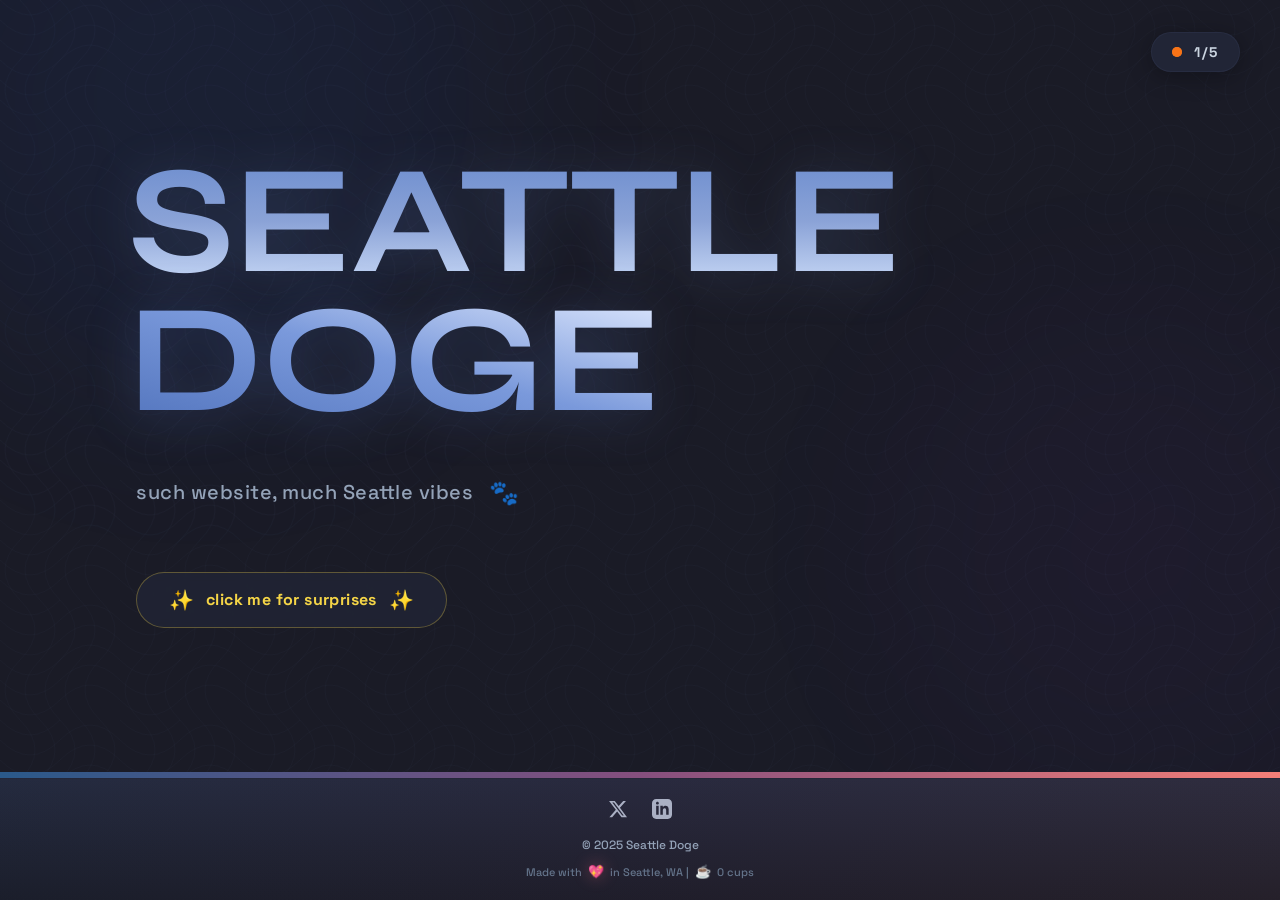
==== commit 72562620: "Fix float animation blocking clicks on hero title and CTA button - Move animate-float from landing-c" ====
--- a/index.html
+++ b/index.html
@@ -71,13 +71,13 @@
     <!-- ===== PAGE 1: LANDING ===== -->
     <div class="page active" id="page-landing">
         <main class="page-main landing-main">
-            <div class="landing-content animate-float">
+            <div class="landing-content">
                 <div class="landing-titles">
                     <h1 class="hero-title">
-                        <span class="gradient-seattle">SEATTLE</span>
+                        <span class="gradient-seattle animate-float">SEATTLE</span>
                     </h1>
                     <h1 class="hero-title hero-title-doge">
-                        <span class="gradient-doge">DOGE</span>
+                        <span class="gradient-doge animate-float" style="animation-delay: -3s">DOGE</span>
                     </h1>
                 </div>
                 <div class="tagline">
--- a/styles.css
+++ b/styles.css
@@ -160,6 +160,7 @@
   -webkit-background-clip: text;
   -webkit-text-fill-color: transparent;
   filter: drop-shadow(0 4px 24px rgba(107,140,206,0.2));
+  display: inline-block;
 }
 .gradient-doge {
   background: linear-gradient(to top right, #5274bd, #7a99db, #e2ebff);
@@ -167,6 +168,7 @@
   -webkit-background-clip: text;
   -webkit-text-fill-color: transparent;
   filter: drop-shadow(0 4px 24px rgba(82,116,189,0.3));
+  display: inline-block;
 }
 
 .tagline {
@@ -714,6 +716,7 @@
   50%      { transform: translateY(-10px); }
 }
 .animate-float { animation: float 6s ease-in-out infinite; }
+.animate-float:hover { animation-play-state: paused; }
 
 @keyframes doge-float {
   0%, 100% { transform: scale(1) translateY(0) rotate(0deg); }
